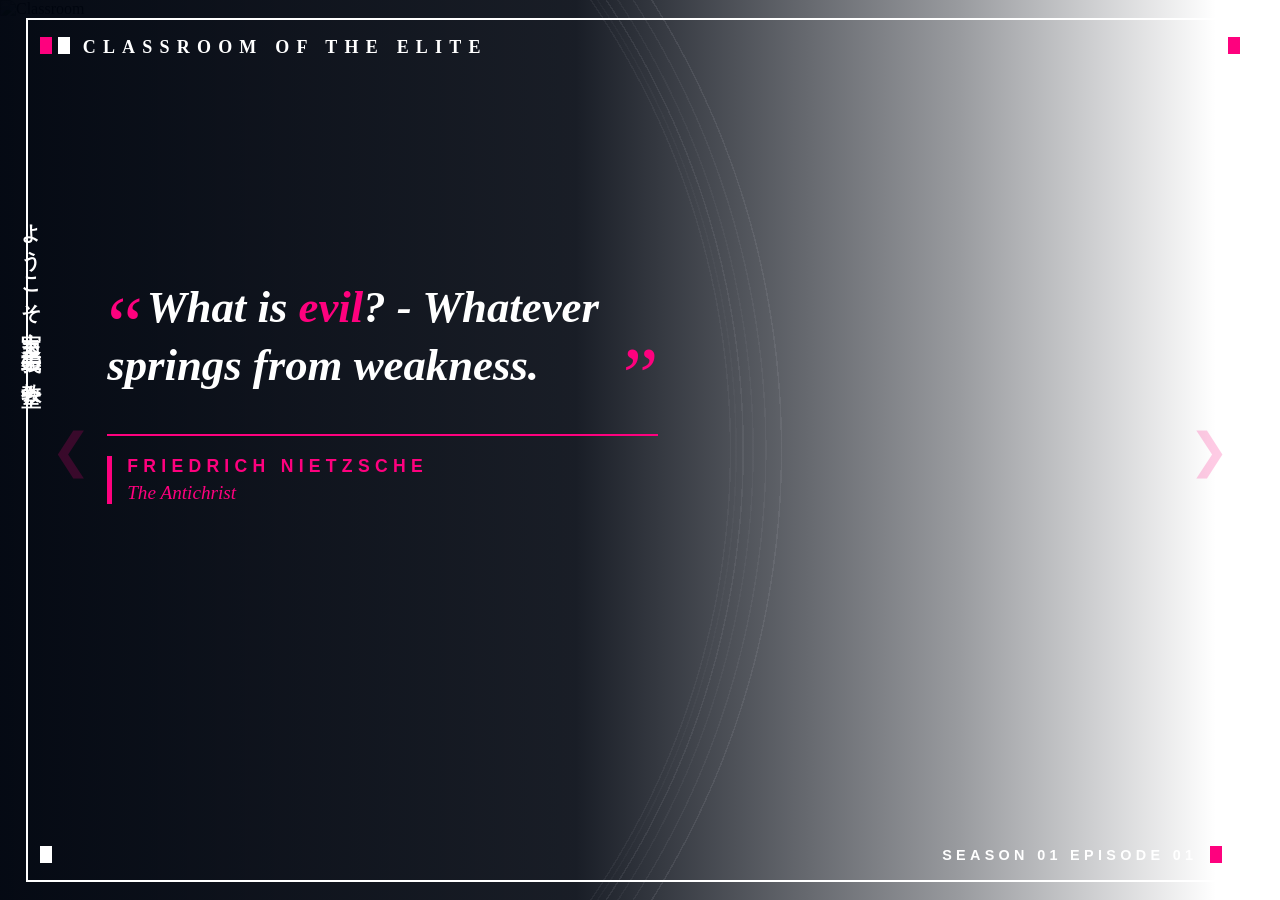
==== index.html @ 85d0aff7 "Overall Commit to the website" ====
<!DOCTYPE html>
<html lang="en">
<head>
    <meta charset="UTF-8">
    <meta name="viewport" content="width=device-width, initial-scale=1.0">
    <link rel="stylesheet" href="index.css">
    <title>YouZitsu</title>
</head>
<body>
    <section>
        <img src="images/Background.png" alt="Classroom">
        <div class="nav-arrow left" onclick="changeQuote(-1)">&#10094;</div>
        <div class="nav-arrow right" onclick="changeQuote(1)">&#10095;</div>
        <div class="overlay-box">
            <div class="Right-pink-box"></div>
            <div class="Left-pink-box"></div>
            <div class="Left-White-box"></div>
            <div class="Bottom-Right-Pink-box"></div>
            <div class="Bottom-Left-White-box"></div>
            <div class="Bottom-Right-White-box"></div>
            <div class="Text"><p>CLASSROOM OF THE ELITE</p></div>
            <div class="japanese-text"><p>ようこそ実力至上主義の教室へ</p></div>
            <div id="quote-wrapper">
                <span class="quote-marks left">“</span>
                <span id="quote-text" class="quote-text">What is <span class="pink-text">evil</span>? <br> - Whatever springs from weakness.</span>
                <span class="quote-marks right">”</span>
                
                <div class="separator-line">
                    
                </div>
                
                <div class="author-block">
                    <div id="quote-author" class="author-name">FRIEDRICH NIETZSCHE</div>
                    <div id="quote-source" class="author-source">The Antichrist</div>
                </div>
            </div>

            <div id="ep-indicator" class="ep-indicator">SEASON 01 EPISODE 01</div>
       
        </div>
    </section>
    <script src="script.js"></script>
</body>
</html>
---- index.css ----
html, body {
            margin: 0;
            padding: 0;
            width: 100%;
            height: 100%;
            overflow: hidden; 
        }

        
        section {
            display: flex;
            justify-content: center;
            align-items: center;
            width: 100vw;
            height: 100vh;
            
        }
        section > div {
        z-index: 2;
        }
        
        img {
            width: 100%;
            height: 100%;
            object-fit: cover; 
            object-position: center;
            z-index: 0; 
        }
        section::before {
            content: "";
            position: absolute;
            top: 0;
            left: 0;
            width: 100%;
            height: 100%;
            pointer-events: none;
            z-index: 1; 
            
          background: 
    
            
            /* Line 6 (Outermost) */
            radial-gradient(circle at -5% 50%, transparent 59.6%, rgba(180, 180, 190, 0.12) 59.6%, rgba(180, 180, 190, 0.12) 59.7%, transparent 59.7%),
            
            /* Line 5 */
            radial-gradient(circle at -5% 50%, transparent 58.5%, rgba(180, 180, 190, 0.08) 58.5%, rgba(180, 180, 190, 0.08) 58.6%, transparent 58.6%),
            
            /* Line 4 */
            radial-gradient(circle at -5% 50%, transparent 57.6%, rgba(180, 180, 190, 0.06) 57.6%, rgba(180, 180, 190, 0.06) 57.7%, transparent 57.7%),
            
            /* Line 3 */
            radial-gradient(circle at -5% 50%, transparent 56.9%, rgba(180, 180, 190, 0.10) 56.9%, rgba(180, 180, 190, 0.10) 57.0%, transparent 57.0%),
            
            /* Line 2 */
            radial-gradient(circle at -5% 50%, transparent 56.4%, rgba(180, 180, 190, 0.04) 56.4%, rgba(180, 180, 190, 0.04) 56.5%, transparent 56.5%),
            
            /* Line 1 (Innermost) */
            radial-gradient(circle at -5% 50%, transparent 56.0%, rgba(180, 180, 190, 0.07) 56.0%, rgba(180, 180, 190, 0.07) 56.1%, transparent 56.1%),
            
            /* --- Expanded Dark Shadow Gradient --- */
            linear-gradient(to right, rgba(0, 5, 15, 0.98) 0%, rgba(0, 5, 15, 0.9) 45%, rgba(0, 5, 15, 0.4) 75%, transparent 95%);
        }
        .overlay-box {
            position: absolute;
            top: 2%;
            bottom: 2%;
            left: 2%;
            right: 2%;

            border: 2px solid #ffffff;
            background-color: transparent;
        }
        .Right-pink-box {
            position: absolute;
            top: 2%;
            bottom: 96%;
            left: 98%;
            right: 1%;
            background-color: rgb(254, 1, 126);
        }
        .Left-pink-box {
            position: absolute;
            top: 2%;     
            bottom: 96%; 
            left: 1%;    
            right: 98%;  
            background-color: rgb(254, 1, 126);
        }
        .Left-White-box {
            position: absolute;
            top: 2%;     
            bottom: 96%;  
            left: 2.5%;  
            right: 96.5%;
            background-color: #ffffff; 
        }
       .Bottom-Right-White-box {
            position: absolute;
            top: 96%;
            bottom: 2%;
            left: 96.5%;
            right: 2.5%;
            background-color: rgb(254, 1, 126);
        }
        .Bottom-Left-White-box {
            position: absolute;
            top: 96%;
            bottom: 2%;
            left: 1%;
            right: 98%;
            background-color: #ffffff;
        }
        .Bottom-Right-Pink-box {
            position: absolute;
            top: 96%;
            bottom: 2%;
            left: 98%;
            right: 1%;
            background-color: #ffffff;
        }
        .Text {
            font-family: "Times New Roman", Times, Baskerville, Georgia, serif;
            font-weight: bold;
            text-transform: uppercase;
            letter-spacing: 0.4em; 
            color: #ffffff;
            font-size: 18px;
            position: absolute;
            bottom: 93.5%;     
            left: 4.5%;  
        
        }
        .japanese-text {
            writing-mode: vertical-rl; 
            text-orientation: upright;
            font-weight: bold;
            font-family: "Helvetica Neue", Arial, "Hiragino Kaku Gothic ProN", "MS Gothic", sans-serif;
            color: #ffffff;
            font-size: 20px;
            letter-spacing: 0.2em;
            position: absolute;
            bottom: 55.5%;
            right: 96.9%;   
        }


        #quote-wrapper {
            position: absolute;
            top: 30%;
            left: 6.5%;
            width: 45%; 
            z-index: 3;
        }       

        .quote-marks {
            color: rgb(254, 1, 126);
            font-family: "Times New Roman", Times, serif;
            font-size: 5rem;
            line-height: 0;
            vertical-align: text-bottom;
        }

        .quote-marks.right {
            float: right;
            margin-top: 40px;
        }

        .quote-text {
            font-family: "Times New Roman", Times, serif;
            font-size: 2.8rem;
            font-style: italic;
            font-weight: bold;
            line-height: 1.3;
            color: #ffffff;
        }


        .pink-text {
            color: rgb(254, 1, 126);
        }

        .separator-line {
            height: 2px;
            background-color: rgb(254, 1, 126);
            margin: 40px 0 20px 0;
            position: relative;
            display: flex;
            justify-content: flex-end;
            align-items: center;
        }

      

        .author-block {
            border-left: 5px solid rgb(254, 1, 126);
            padding-left: 15px;
            margin-top: 10px;
        }

        .author-name {
            color: rgb(254, 1, 126);
            text-transform: uppercase;
            letter-spacing: 0.3em;
            font-family: "Helvetica Neue", Arial, sans-serif;
            font-weight: bold;
            font-size: 1.1rem;
        }

        .author-source {
            color: rgb(254, 1, 126);
            font-style: italic;
            font-family: "Times New Roman", Times, serif;
            font-size: 1.2rem;
            margin-top: 5px;
        }

        .ep-indicator {
            position: absolute;
            bottom: 2%; 
            right: 4.5%; 
            color: #ffffff;
            font-family: "Helvetica Neue", Arial, sans-serif;
            letter-spacing: 0.3em;
            font-size: 0.9rem;
            font-weight: bold;
            text-transform: uppercase;
            z-index: 3;
        }

  
        .nav-arrow {
            position: absolute;
            top: 50%;
            transform: translateY(-50%);
            font-size: 3rem;
            color: rgb(254, 1, 126);
            cursor: pointer;
            opacity: 0.2;
            transition: opacity 0.3s ease, transform 0.2s ease;
            z-index: 10;
            user-select: none;
        }

        .nav-arrow:hover {
            opacity: 1;
            transform: translateY(-50%) scale(1.1);
        }

        .nav-arrow.left { left: 4%; }
        .nav-arrow.right { right: 4%; }


        .fade-anim {
            animation: slideFade 0.5s ease-out forwards;
        }

        @keyframes slideFade {
            0% { opacity: 0; transform: translateY(15px); }
            100% { opacity: 1; transform: translateY(0); }
        }
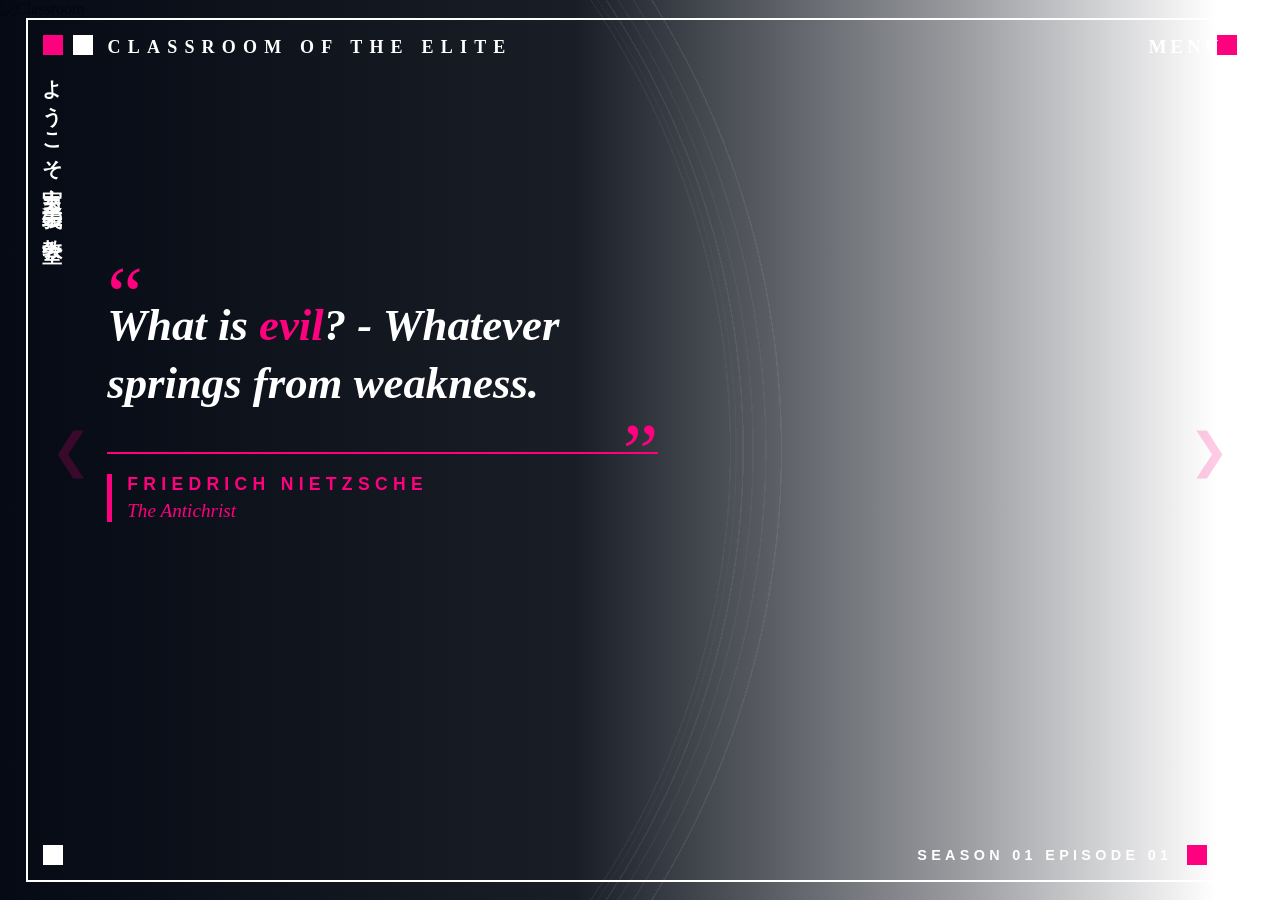
==== commit cb0531db: "Added a menu for future content, with links to all quoted episodes and mobile css changes" ====
--- a/index.html
+++ b/index.html
@@ -8,7 +8,7 @@
 </head>
 <body>
     <section>
-        <img src="images/Background.png" alt="Classroom">
+        <img src="Images/Background.png" alt="Classroom">
         <div class="nav-arrow left" onclick="changeQuote(-1)">&#10094;</div>
         <div class="nav-arrow right" onclick="changeQuote(1)">&#10095;</div>
         <div class="overlay-box">
@@ -39,6 +39,20 @@
        
         </div>
     </section>
+
+    <div class="menu-btn" onclick="toggleMenu()">MENU</div>
+
+    <div class="menu-container" id="menuContainer">
+
+        <div class="close-btn" onclick="toggleMenu()">&#10005;</div>
+        
+        <div class="menu-text" id="menuText">
+            <a href="#">Characters</a>
+            <a href="#">Plot</a>
+            <a href="#">Gallery</a>
+        </div>
+    </div>
     <script src="script.js"></script>
 </body>
-</html>+</html>
+
--- a/index.css
+++ b/index.css
@@ -70,54 +70,21 @@
             border: 2px solid #ffffff;
             background-color: transparent;
         }
-        .Right-pink-box {
-            position: absolute;
-            top: 2%;
-            bottom: 96%;
-            left: 98%;
-            right: 1%;
-            background-color: rgb(254, 1, 126);
-        }
-        .Left-pink-box {
-            position: absolute;
-            top: 2%;     
-            bottom: 96%; 
-            left: 1%;    
-            right: 98%;  
-            background-color: rgb(254, 1, 126);
-        }
-        .Left-White-box {
-            position: absolute;
-            top: 2%;     
-            bottom: 96%;  
-            left: 2.5%;  
-            right: 96.5%;
-            background-color: #ffffff; 
-        }
-       .Bottom-Right-White-box {
-            position: absolute;
-            top: 96%;
-            bottom: 2%;
-            left: 96.5%;
-            right: 2.5%;
-            background-color: rgb(254, 1, 126);
-        }
-        .Bottom-Left-White-box {
-            position: absolute;
-            top: 96%;
-            bottom: 2%;
-            left: 1%;
-            right: 98%;
-            background-color: #ffffff;
-        }
-        .Bottom-Right-Pink-box {
-            position: absolute;
-            top: 96%;
-            bottom: 2%;
-            left: 98%;
-            right: 1%;
-            background-color: #ffffff;
-        }
+        .Right-pink-box, .Left-pink-box, .Left-White-box,
+        .Bottom-Right-White-box, .Bottom-Left-White-box, .Bottom-Right-Pink-box {
+            position: absolute;
+            width: 20px;
+            height: 20px;
+        }
+
+        /* Position them securely on the 2px border */
+        .Left-pink-box { top: 15px; left: 15px; background-color: rgb(254, 1, 126); }
+        .Left-White-box { top: 15px; left: 45px; background-color: #ffffff; }
+        .Right-pink-box { top: 15px; right: 15px; background-color: rgb(254, 1, 126); }
+
+        .Bottom-Left-White-box { bottom: 15px; left: 15px; background-color: #ffffff; }
+        .Bottom-Right-White-box { bottom: 15px; right: 15px; background-color: #ffffff; }
+        .Bottom-Right-Pink-box { bottom: 15px; right: 45px; background-color: rgb(254, 1, 126); }
         .Text {
             font-family: "Times New Roman", Times, Baskerville, Georgia, serif;
             font-weight: bold;
@@ -127,8 +94,7 @@
             font-size: 18px;
             position: absolute;
             bottom: 93.5%;     
-            left: 4.5%;  
-        
+            left: max(4.5%, 80px);
         }
         .japanese-text {
             writing-mode: vertical-rl; 
@@ -139,8 +105,8 @@
             font-size: 20px;
             letter-spacing: 0.2em;
             position: absolute;
-            bottom: 55.5%;
-            right: 96.9%;   
+            top: 45px;
+            left: -8px;
         }
 
 
@@ -173,7 +139,23 @@
             line-height: 1.3;
             color: #ffffff;
         }
-
+        #quote-text {
+            display: inline-block; 
+            cursor: pointer;
+            transition: transform 0.3s ease, text-shadow 0.3s ease;
+        }
+
+       
+        #quote-text:hover {
+            transform: scale(1.02);
+            text-shadow: 0px 0px 15px rgba(255, 255, 255, 0.4);
+        }
+
+      
+        #quote-text:hover .pink-text {
+            text-shadow: 0px 0px 20px rgba(254, 1, 126, 0.8);
+        }
+                
 
         .pink-text {
             color: rgb(254, 1, 126);
@@ -217,7 +199,7 @@
         .ep-indicator {
             position: absolute;
             bottom: 2%; 
-            right: 4.5%; 
+            right: max(4.5%, 80px);
             color: #ffffff;
             font-family: "Helvetica Neue", Arial, sans-serif;
             letter-spacing: 0.3em;
@@ -257,4 +239,143 @@
         @keyframes slideFade {
             0% { opacity: 0; transform: translateY(15px); }
             100% { opacity: 1; transform: translateY(0); }
-        }+        }
+
+        @media (max-width: 768px) {
+            .Text {
+                    font-size: 16px;
+                    left: 78px;
+                    top: 1px;
+            }
+
+            .ep-indicator {
+                    font-size: 0.9rem;
+                    right: 70px;
+            }  
+            .quote-marks {
+                font-size: 3rem; 
+            }
+            .quote-text {
+                font-size: 2.6rem; 
+            } 
+            #quote-wrapper {
+                width: calc(100% - 100px); 
+                left: 55px; 
+                
+                top: 25%;
+                transform: none; 
+            }
+
+            .author-name {
+                font-size: 0.9rem;
+            }
+            .author-source {
+                font-size: 1rem;
+            }
+
+            .nav-arrow.left { left: 4%; }
+            .nav-arrow.right { right: 4%; }
+}
+
+            .menu-btn {
+                position: absolute;
+                top: 4%;
+                right: 4.5%;
+                color: #ffffff;
+                font-family: "Times New Roman", Times, serif;
+                font-size: 1.2rem;
+                font-weight: bold;
+                letter-spacing: 0.2em;
+                cursor: pointer;
+                z-index: 10;
+                transition: color 0.3s ease;
+            }
+
+            .menu-btn:hover {
+                color: rgb(254, 1, 126);
+            }
+
+            .close-btn {
+                position: absolute;
+                top: 4%;
+                right: 4.5%;
+                color: #ffffff;
+                font-size: 2rem;
+                cursor: pointer;
+                z-index: 60; /* Must be higher than everything else */
+                transition: transform 0.3s ease, color 0.3s ease;
+            }
+
+            .close-btn:hover {
+                color: rgb(254, 1, 126);
+                transform: scale(1.2);
+            }
+
+
+            .menu-container {
+                position: absolute;
+                top: 0;
+                left: 0;
+                width: 100vw;
+                height: 100vh;
+                z-index: 50; 
+                background-color: rgba(0, 0, 0, 0.8);
+                overflow: hidden;
+                
+            
+                opacity: 0;
+                pointer-events: none;
+                transition: opacity 0.4s ease;
+            }
+
+            .menu-container.active {
+                opacity: 1;
+                pointer-events: auto;
+            }
+
+            .menu-container iframe {
+                width: 100%;
+                height: 100%;
+                border: none;
+            }
+
+
+            .menu-text {
+                position: absolute;
+                top: 50%;
+                left: 50%;
+                transform: translate(-50%, -50%);
+                display: flex;
+                flex-direction: column;
+                gap: 25px;
+                text-align: center;
+                z-index: 55;
+                
+
+                opacity: 0;
+            }
+
+
+            .menu-container.active .menu-text {
+                animation: fadeInMenu 0.6s ease-out forwards 0.1s;
+            }
+
+            .menu-text a {
+                color: #ffffff;
+                font-family: "Times New Roman", Times, serif;
+                font-size: 2.2rem;
+                font-weight: bold;
+                text-transform: uppercase;
+                text-decoration: none;
+                letter-spacing: 0.25em;
+                transition: color 0.3s ease, transform 0.2s ease;
+            }
+
+            .menu-text a:hover {
+                color: rgb(254, 1, 126); 
+                transform: scale(1.05);
+            }
+
+            @keyframes fadeInMenu {
+                to { opacity: 1; }
+            }
